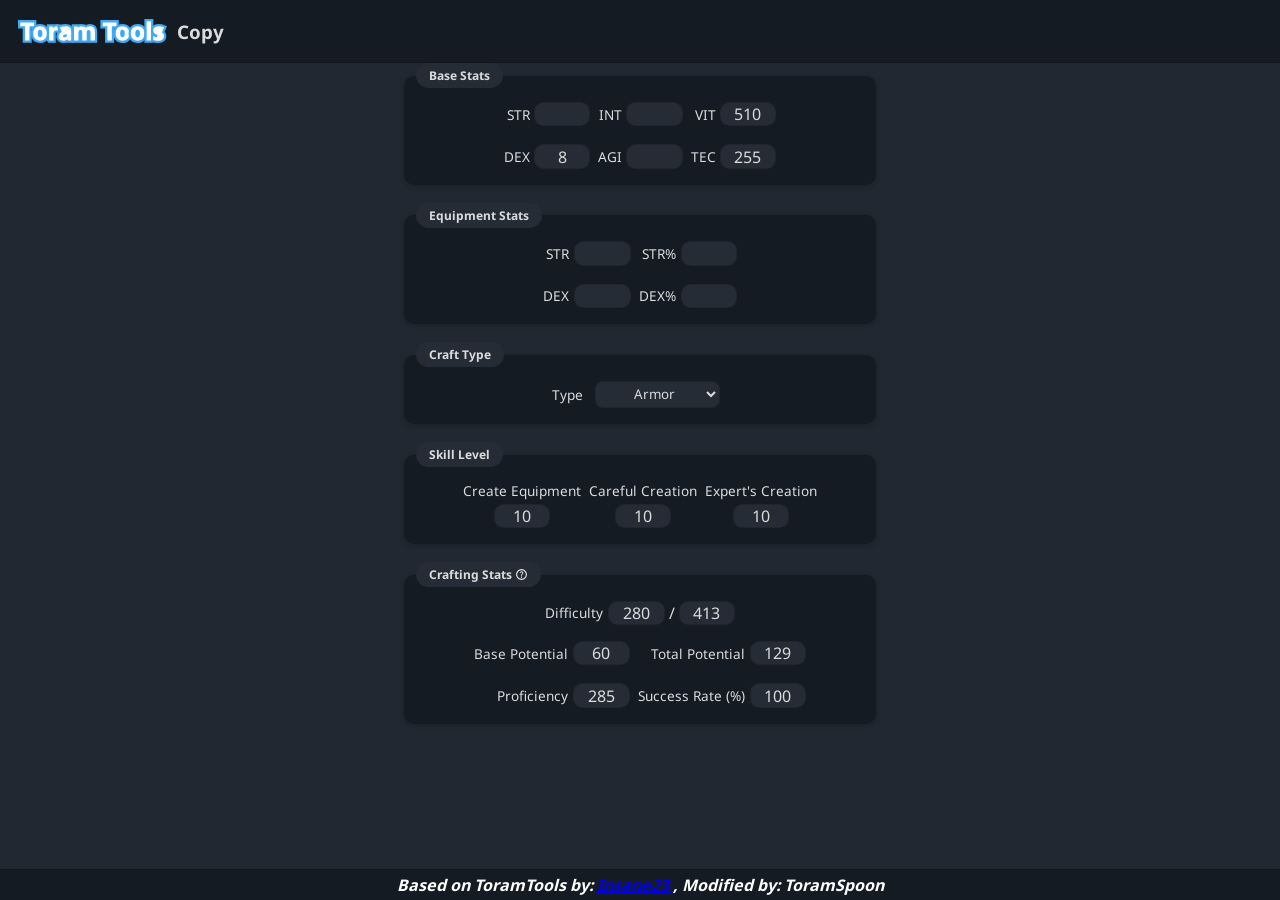
==== blacksmith.html @ 46ebec93 "Initial Commit Self-Modified ToramTools (by Insane23) for an easier update on personal use" ====
<!DOCTYPE html>
<html>

<head>
    <title>Toram Tools Copy - Blacksmith Crafting Calculator</title>
    <meta charset="utf-8" name="viewport" content="width=device-width, initial-scale=1.0" />
    <link rel='shortcut icon' type='image/x-icon' href='./favicon.ico' />
    <link rel="stylesheet" href="css/main.css" />
    <link rel="stylesheet" href="css/blacksmith.css" />
</head>

<body>
    <nav>
        <a href="index.html" class="home-link">
            <img src="./media/images/logo.svg" alt="toramtools logo" class="toramtools-logo">
        </a>
        <h3>Copy</h3>
        <div class="spacer"></div>
    </nav>

    <form class="container main">
        <fieldset class="section">
            <legend>Base Stats</legend>
            <div class="grid grid-3">
                <div class="col-1">
                    <label for="STR">STR</label>
                    <input class="small-input" id="STR" type="number" min="1" />
                </div>
                <div class="col-2">
                    <label for="INT">INT</label>
                    <input class="small-input" id="INT" type="number" min="1" />
                </div>
                <div class="col-3">
                    <label for="VIT">VIT</label>
                    <input class="small-input" id="VIT" type="number" min="1" />
                </div>

                <div class="col-1">
                    <label for="DEX">DEX</label>
                    <input class="small-input" id="DEX" type="number" min="1" />
                </div>
                <div class="col-2">
                    <label for="AGI">AGI</label>
                    <input class="small-input" id="AGI" type="number" min="1" />
                </div>
                <div class="col-3">
                    <label for="TEC">TEC</label>
                    <input class="small-input" id="TEC" type="number" min="1" />
                </div>
            </div>
        </fieldset>

        <fieldset class="section">
            <legend>Equipment Stats</legend>
            <div class="grid grid-2">
                <div class="col-1">
                    <label for="eSTR">STR</label>
                    <input class="small-input" id="eSTR" type="number" min="0" />
                </div>
                <div class="col-2">
                    <label for="eSTR%">STR%</label>
                    <input class="small-input" id="eSTRp" type="number" min="0" />
                </div>

                <div class="col-1">
                    <label for="eDEX">DEX</label>
                    <input class="small-input" id="eDEX" type="number" min="0" />
                </div>
                <div class="col-2">
                    <label for="eDEX%">DEX%</label>
                    <input class="small-input" id="eDEXp" type="number" min="0" />
                </div>
            </div>
        </fieldset>

        <fieldset class="section crafting-type">
            <legend>Craft Type</legend>
            <label for="craft-type">Type</label>
            <select id="craft-type">
                <option value="Armor">Armor</option>
                <option value="1H Sword">1H Sword</option>
                <option value="2H Sword">2H Sword</option>
                <option value="Bow">Bow</option>
                <option value="Bowgun">Bowgun</option>
                <option value="Staff">Staff</option>
                <option value="Magic Device">Magic Device</option>
                <option value="Knuckle">Knuckle</option>
                <option value="Halberd">Halberd</option>
                <option value="Katana">Katana</option>
            </select>
        </fieldset>

        <fieldset class="section">
            <legend>Skill Level</legend>
            <div class="grid grid-3 skill-block">
                <label class="col-1" for="create-equipment">Create Equipment</label>
                <label class="col-2" for="careful-creation">Careful Creation</label>
                <label class="col-3" for="expert-creation">Expert's Creation</label>

                <input class="small-input col-1" id="create-equipment" type="number" min="0" value="10" />
                <input class="small-input col-2" id="careful-creation" type="number" min="0" value="10" />
                <input class="small-input col-3" id="expert-creation" type="number" min="0" value="10" />
                <div></div>
            </div>
        </fieldset>

        <fieldset class="section">
            <legend class="v-align">
                <div>
                    <span>Crafting Stats</span>
                    <img class="question-mark" id="crafting-popup">
                </div>
            </legend>
            <div class="grid grid-2 nogap">
                <div class="col-1">
                    <label for="equipment-difficulty">Difficulty</label>
                    <input class="small-input" id="equipment-difficulty" type="number" min="0" />
                </div>
                <div class="col-2">
                    <span id="difficulty-divider">/</span>
                    <input class="small-input" id="your-difficulty" type="number" min="0" disabled />
                </div>
            </div>

            <div class="grid grid-2">
                <div></div>
                <div class="col-1">
                    <label for="base-potential">Base Potential</label>
                    <input class="small-input" id="base-potential" type="number" min="0" />
                </div>
                <div class="col-2">
                    <label for="total-potential">Total Potential</label>
                    <input class="small-input" id="total-potential" type="number" min="0" disabled />
                </div>

                <div class="col-1">
                    <label for="proficiency">Proficiency</label>
                    <input class="small-input" id="proficiency" type="number" min="0" />
                </div>
                <div class="col-2">
                    <label for="success-rate">Success Rate (%)</label>
                    <input class="small-input" id="success-rate" type="number" min="0" disabled />
                </div>
            </div>

            <div id="warning-no-create-equip">
                You can't craft this item because the <span> Create Equipment skill level is 0</span>.
            </div>

            <div id="warning">
                You can't craft this item because <span> equipment difficulty &gt; your difficulty</span>.
            </div>
        </fieldset>
    </form>

    <div class="footer">
        Based on ToramTools by: <a href="https://toramtools.github.io" target="_blank"> Insane23 </a>, Modified by: ToramSpoon
    </div>
</body>
<script src="https://ajax.googleapis.com/ajax/libs/jquery/3.5.1/jquery.min.js"></script>
<script src="js/main.js"></script>
<script src="js/blacksmith.js"></script>

</html>
---- css/main.css ----
/* Main end: 412x692 viewport */

@import url(font.css);

:root {
    --bg-color : #212831;
    --primary-color: #151b23;
    --secondary-color: #262c36;
    --text-color: #dbdbdb;
    --accent-color: #6c7cb9;
    --shadow-color: rgba(0, 0, 0, 0.15);
    
    --highlight-color: #5ecc5e;
    --error-color: #ff4e4e;
    --weapon-crysta: red;
    --normal-crysta: blue;
    --special-crysta: #7A0B83;
    --additional-crysta: #9C9801;
    --armor-crysta: #058142;
    --enhancer-crysta: #444444;
}

*{
    font-family: inherit;
}

html {
    font-size: 16px;
    width: 100%;
    height: 100%;
}

body {
    font-family: Noto Sans;
    background-color: var(--bg-color);
    color: var(--text-color);
    min-height: 100%;
    display: flex;
    flex-direction: column;
    align-items: stretch;
    height: 100%;
    width: 100%;
    margin: 0;
    padding: 0;
}

nav {
    height: 54px + 2rem;
    padding-left: 8px;
    background-color: var(--primary-color);
    border-bottom: 1px solid var(--shadow-color);
    display: flex;
    justify-content: flex-end;
    align-items: center;
}

nav a {
    height: 100%;
    padding: 0 10px;
    display: flex;
    align-items: center;
    text-decoration: none;
    color: var(--text-color);
}

.spacer{
    padding: 0;
}

nav .spacer {
    margin-right: auto;
}

nav svg {
    fill: var(--text-color);
}

.toramtools-logo{
    height: 1.5rem;
}

@media(max-width: 720px) {
    nav a {
        box-sizing: border-box;
        height: auto;
        width: 100%;
        padding: 20px 30px;
        justify-content: flex-start;
    }
}

select {
    padding-right: 0.5rem;
}

.header-title {
    font-size: 1rem;
    font-weight: bold;
    padding: 0.25rem 0;
}

.header {
    border: 1px solid #333333;
    box-sizing: border-box;
    text-align: center;
    background-color: #333333;
    color: white;
    margin-bottom: 0.5rem;
}

.main {
    flex-grow: 1;
    box-sizing: border-box;
}

.main > *:not(:last-child) {
    margin-bottom: 2vh;
}

.footer {
    border: 1px solid #333333;
    box-sizing: border-box;
    text-align: center;
    font-size: 1rem;
    background-color: #333333;
    color: white;
    font-style: italic;
    margin-top: 5px;
    padding: 0.25rem 0;
    font-weight: bold;
}

.header, .main, .footer {
    flex-shrink: 0;
}

.header a {
    text-decoration: none;
    color: white;
}

.section > legend {
    font-size: 0.75rem;
    font-weight: bold;
}

.section {
    margin-left: 0.25rem;
    margin-right: 0.25rem;
    border: solid 1px;
    border-radius: 10px;
    padding-bottom: 0.5em;
    box-sizing: border-box;
}

.small-input {
    font-size: 1rem;
    height: 1rem;
    width: 3rem;
    border: 1px solid;
}

.medium-input {
    width: 4rem;
}

.grid {
    display: grid;
    grid-template-columns: 1fr auto 1fr;
    text-align: right;
    grid-gap: 2vh 0.5rem;
    padding: 0.5rem 0;
}

.grid-2 {
    grid-template-columns: 1fr repeat(2, auto) 1fr;
}

.grid-3 {
    grid-template-columns: 1fr repeat(3, auto) 1fr;
}

.grid-4 {
    grid-template-columns: 1fr repeat(4, auto) 1fr;
}

.grid-5 {
    grid-template-columns: 1fr repeat(5, auto) 1fr;
}

.grid-6 {
    grid-template-columns: 1fr repeat(6, auto) 1fr;
}

.col-1 {
    grid-column: 2;
}

.col-2 {
    grid-column: 3;
}

.col-3 {
    grid-column: 4;
}

.col-4 {
    grid-column: 5;
}

.col-5 {
    grid-column: 6;
}

.grid.grid-2:not(.ignore) .col-1:not(.ignore), .grid.grid-2:not(.ignore) .col-2:not(.ignore) {
    display: flex;
    justify-content: flex-end;
    align-items: center;
}

.grid.grid-2:not(.ignore) .col-1:not(.ignore) label, .grid.grid-2:not(.ignore) .col-2:not(.ignore) label {
    margin-right: 5px;
}

.nogap {
    grid-gap: 0;
}

.smaller-font {
    font-size: 0.75rem;
}

.highlight {
    background-color: #38ff81;
}

.error {
    background-color: #ff4141;
}

/* Chrome, Safari, Edge, Opera */
input::-webkit-outer-spin-button,
input::-webkit-inner-spin-button {
  -webkit-appearance: none;
  margin: 0;
}

/* Firefox */
input[type=number] {
  -moz-appearance: textfield;
}

input[type=checkbox] {
    vertical-align: text-top;
}

.label-checkbox {
    font-size: calc(1rem + 1px);
}

.v-align > div {
    display: flex;
    align-items: center;
    align-content: center;
    height: 100%;
}

.v-align input[type="number"], .v-align select {
    margin-left: 0.5rem;
}

.subsection-title {
    font-size: 0.75rem;
    margin: 0;
    text-align: center;
}

.section > legend > div {
    display: flex;
    align-items: center;
}

.section > legend > div > img, .question-mark {
    cursor: pointer;
    width: 1.1em;
    margin-left: 3px;
    fill: var(--text-color);
    content: url(../media/images/question-mark.svg);
    /* content: url(https://cdn1.iconfinder.com/data/icons/material-set-6/48/543-512.png); */
}

.text-center {
    text-align: center;
}

.hidden {
    display: none;
}

@media (min-width: 500px) {
    .container {
        width: 480px;
        margin: 0 auto;
    }
}

@media (min-width: 768px) {
    .multiple-1 {
        height: calc(1rem + 2px);
    }

    .multiple-5 {
        height: calc(5rem + 2px);
    }
}

.radio-group {
    display: flex;
    justify-content: center;
    align-items: flex-start;
    align-content: center;
}

.radio-group > label:not(last-child) {
    margin-right: 1rem;
}

.h-align-center {
    text-align: center;
}
---- css/blacksmith.css ----
label {
    font-size: 0.85rem;
}

.crafting-type {
    text-align: center;
}

.crafting-type legend {
    text-align: left;
}

.crafting-type > select {
    margin: 0.5rem;
    padding-right: 0.5rem;
}

.skill-block {
    grid-row-gap: 0.25rem;
}

.skill-block label {
    text-align: center;
}

.skill-block > input {
    display: inline-block;
    margin: 0 auto;
}

#difficulty-divider {
    padding: 0 0.25rem;
}

#warning,#warning-no-create-equip {
    grid-template-columns: none;
    font-weight: bold;
    font-size: 0.85rem;
    color: red;
    text-align: center;
    padding: 0.5rem 0;
}

#warning span,#warning-no-create-equip span {
    white-space: nowrap;
}

/*  Lixeiras edits starts from here */
.footer{
    background-color: var(--primary-color);
    border: none;
    border-top: 1px solid var(--shadow-color);
}

.section {
    background-color: var(--primary-color);
    box-shadow: 0px 1px 4px 1px var(--shadow-color);
    border: none;
}

legend{
    background-color: var(--secondary-color);
    padding: 0.25rem 0.8rem;
    border-radius: 2em;
    font-weight: 700;
}

select, input, .small-input{
    background-color: var(--secondary-color);
    color: var(--text-color);
    padding: 0.2em;
    border: 1px solid var(--shadow-color);
    border-radius: 0.6em;
    text-align: center; 
}

input:focus, select:focus{
    outline: 1px solid rgb(128, 168, 255);
    box-shadow: 0px 1px 4px 2px var(--shadow-color);
}

select{
    padding-left: 1em;
}
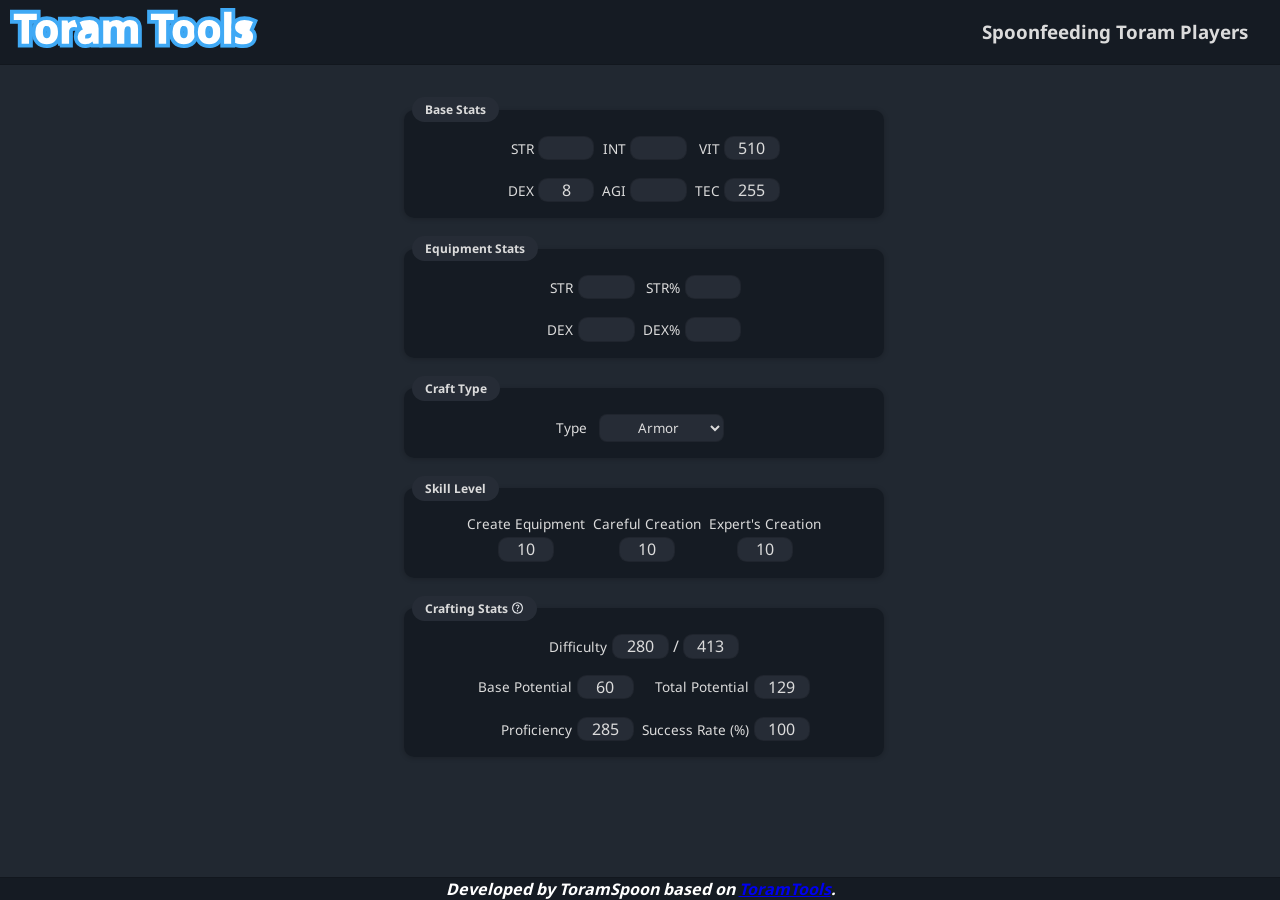
==== commit fdff5df8: "Revamp and Update Modify some HTML and assets. Adjusted the CSS & JS. Added a new feature of Craftin" ====
--- a/blacksmith.html
+++ b/blacksmith.html
@@ -2,7 +2,7 @@
 <html>
 
 <head>
-    <title>Toram Tools Copy - Blacksmith Crafting Calculator</title>
+    <title>Toram Spoon - Blacksmith Crafting Calculator</title>
     <meta charset="utf-8" name="viewport" content="width=device-width, initial-scale=1.0" />
     <link rel='shortcut icon' type='image/x-icon' href='./favicon.ico' />
     <link rel="stylesheet" href="css/main.css" />
@@ -12,10 +12,11 @@
 <body>
     <nav>
         <a href="index.html" class="home-link">
-            <img src="./media/images/logo.svg" alt="toramtools logo" class="toramtools-logo">
+            <img src="./media/images/logo.svg" alt="toramspoon logo" class="toramspoon-logo">
         </a>
-        <h3>Copy</h3>
-        <div class="spacer"></div>
+        <div class="spacer">
+            <h3> Spoonfeeding Toram Players </h3>
+        </div>
     </nav>
 
     <form class="container main">
@@ -58,7 +59,7 @@
                     <input class="small-input" id="eSTR" type="number" min="0" />
                 </div>
                 <div class="col-2">
-                    <label for="eSTR%">STR%</label>
+                    <label for="eSTRp">STR%</label>
                     <input class="small-input" id="eSTRp" type="number" min="0" />
                 </div>
 
@@ -67,7 +68,7 @@
                     <input class="small-input" id="eDEX" type="number" min="0" />
                 </div>
                 <div class="col-2">
-                    <label for="eDEX%">DEX%</label>
+                    <label for="eDEXp">DEX%</label>
                     <input class="small-input" id="eDEXp" type="number" min="0" />
                 </div>
             </div>
@@ -100,7 +101,6 @@
                 <input class="small-input col-1" id="create-equipment" type="number" min="0" value="10" />
                 <input class="small-input col-2" id="careful-creation" type="number" min="0" value="10" />
                 <input class="small-input col-3" id="expert-creation" type="number" min="0" value="10" />
-                <div></div>
             </div>
         </fieldset>
 
@@ -154,7 +154,7 @@
     </form>
 
     <div class="footer">
-        Based on ToramTools by: <a href="https://toramtools.github.io" target="_blank"> Insane23 </a>, Modified by: ToramSpoon
+        Developed by ToramSpoon based on <a class="credits" href="https://toramtools.github.io" target="_blank">ToramTools</a>.
     </div>
 </body>
 <script src="https://ajax.googleapis.com/ajax/libs/jquery/3.5.1/jquery.min.js"></script>
--- a/css/main.css
+++ b/css/main.css
@@ -1,4 +1,4 @@
-/* Main end: 412x692 viewport */
+/* Viewport Reference: 360x740 (Samsung 8+) & 1366 x 1080 (Desktop) */
 
 @import url(font.css);
 
@@ -9,29 +9,22 @@
     --text-color: #dbdbdb;
     --accent-color: #6c7cb9;
     --shadow-color: rgba(0, 0, 0, 0.15);
-    
     --highlight-color: #5ecc5e;
     --error-color: #ff4e4e;
-    --weapon-crysta: red;
-    --normal-crysta: blue;
-    --special-crysta: #7A0B83;
-    --additional-crysta: #9C9801;
-    --armor-crysta: #058142;
-    --enhancer-crysta: #444444;
+}
+
+html {
+    font-size: 16px;
+    font-family: Noto Sans;
+    width: 100%;
+    height: 100%;
 }
 
 *{
     font-family: inherit;
 }
 
-html {
-    font-size: 16px;
-    width: 100%;
-    height: 100%;
-}
-
 body {
-    font-family: Noto Sans;
     background-color: var(--bg-color);
     color: var(--text-color);
     min-height: 100%;
@@ -45,67 +38,37 @@
 }
 
 nav {
-    height: 54px + 2rem;
-    padding-left: 8px;
+    height: 4rem;
+    padding-left: 10px;
     background-color: var(--primary-color);
     border-bottom: 1px solid var(--shadow-color);
     display: flex;
-    justify-content: flex-end;
-    align-items: center;
-}
-
-nav a {
-    height: 100%;
-    padding: 0 10px;
-    display: flex;
-    align-items: center;
-    text-decoration: none;
-    color: var(--text-color);
+    justify-content: space-between;
 }
 
 .spacer{
-    padding: 0;
-}
-
-nav .spacer {
-    margin-right: auto;
-}
-
-nav svg {
-    fill: var(--text-color);
-}
-
-.toramtools-logo{
-    height: 1.5rem;
+    display: flex;
+    padding-left: 2em;
+    padding-right: 2em;
+}
+
+.toramspoon-logo{
+    height: 2.5rem;
+    margin-top: 0.5rem;
+    margin-bottom: 0.5rem;
+    padding-right: 0.5em;
 }
 
 @media(max-width: 720px) {
-    nav a {
-        box-sizing: border-box;
-        height: auto;
-        width: 100%;
-        padding: 20px 30px;
-        justify-content: flex-start;
+    .spacer h3{
+        display:flex;
+        font-size: 0.8em;
+        align-items: center;
     }
 }
 
 select {
     padding-right: 0.5rem;
-}
-
-.header-title {
-    font-size: 1rem;
-    font-weight: bold;
-    padding: 0.25rem 0;
-}
-
-.header {
-    border: 1px solid #333333;
-    box-sizing: border-box;
-    text-align: center;
-    background-color: #333333;
-    color: white;
-    margin-bottom: 0.5rem;
 }
 
 .main {
@@ -118,15 +81,13 @@
 }
 
 .footer {
-    border: 1px solid #333333;
+    border: var(--shadow-color);
     box-sizing: border-box;
     text-align: center;
     font-size: 1rem;
-    background-color: #333333;
+    background-color: var(--bg-color);
     color: white;
     font-style: italic;
-    margin-top: 5px;
-    padding: 0.25rem 0;
     font-weight: bold;
 }
 
@@ -327,4 +288,14 @@
 
 .h-align-center {
     text-align: center;
+}
+
+.container {
+    padding-block: 2em 2em;
+}
+
+fieldset {
+    width: 100%;
+    padding-inline: 0.5em 0.5em;
+    margin-inline: 0.5em 0.5em;
 }
--- a/css/blacksmith.css
+++ b/css/blacksmith.css
@@ -1,5 +1,13 @@
-label {
-    font-size: 0.85rem;
+.footer{
+    background-color: var(--primary-color);
+    border: none;
+    border-top: 1px solid var(--shadow-color);
+}
+
+.section {
+    background-color: var(--primary-color);
+    box-shadow: 0px 1px 4px 1px var(--shadow-color);
+    border: none;
 }
 
 .crafting-type {
@@ -45,17 +53,8 @@
     white-space: nowrap;
 }
 
-/*  Lixeiras edits starts from here */
-.footer{
-    background-color: var(--primary-color);
-    border: none;
-    border-top: 1px solid var(--shadow-color);
-}
-
-.section {
-    background-color: var(--primary-color);
-    box-shadow: 0px 1px 4px 1px var(--shadow-color);
-    border: none;
+label {
+    font-size: 0.85rem;
 }
 
 legend{
